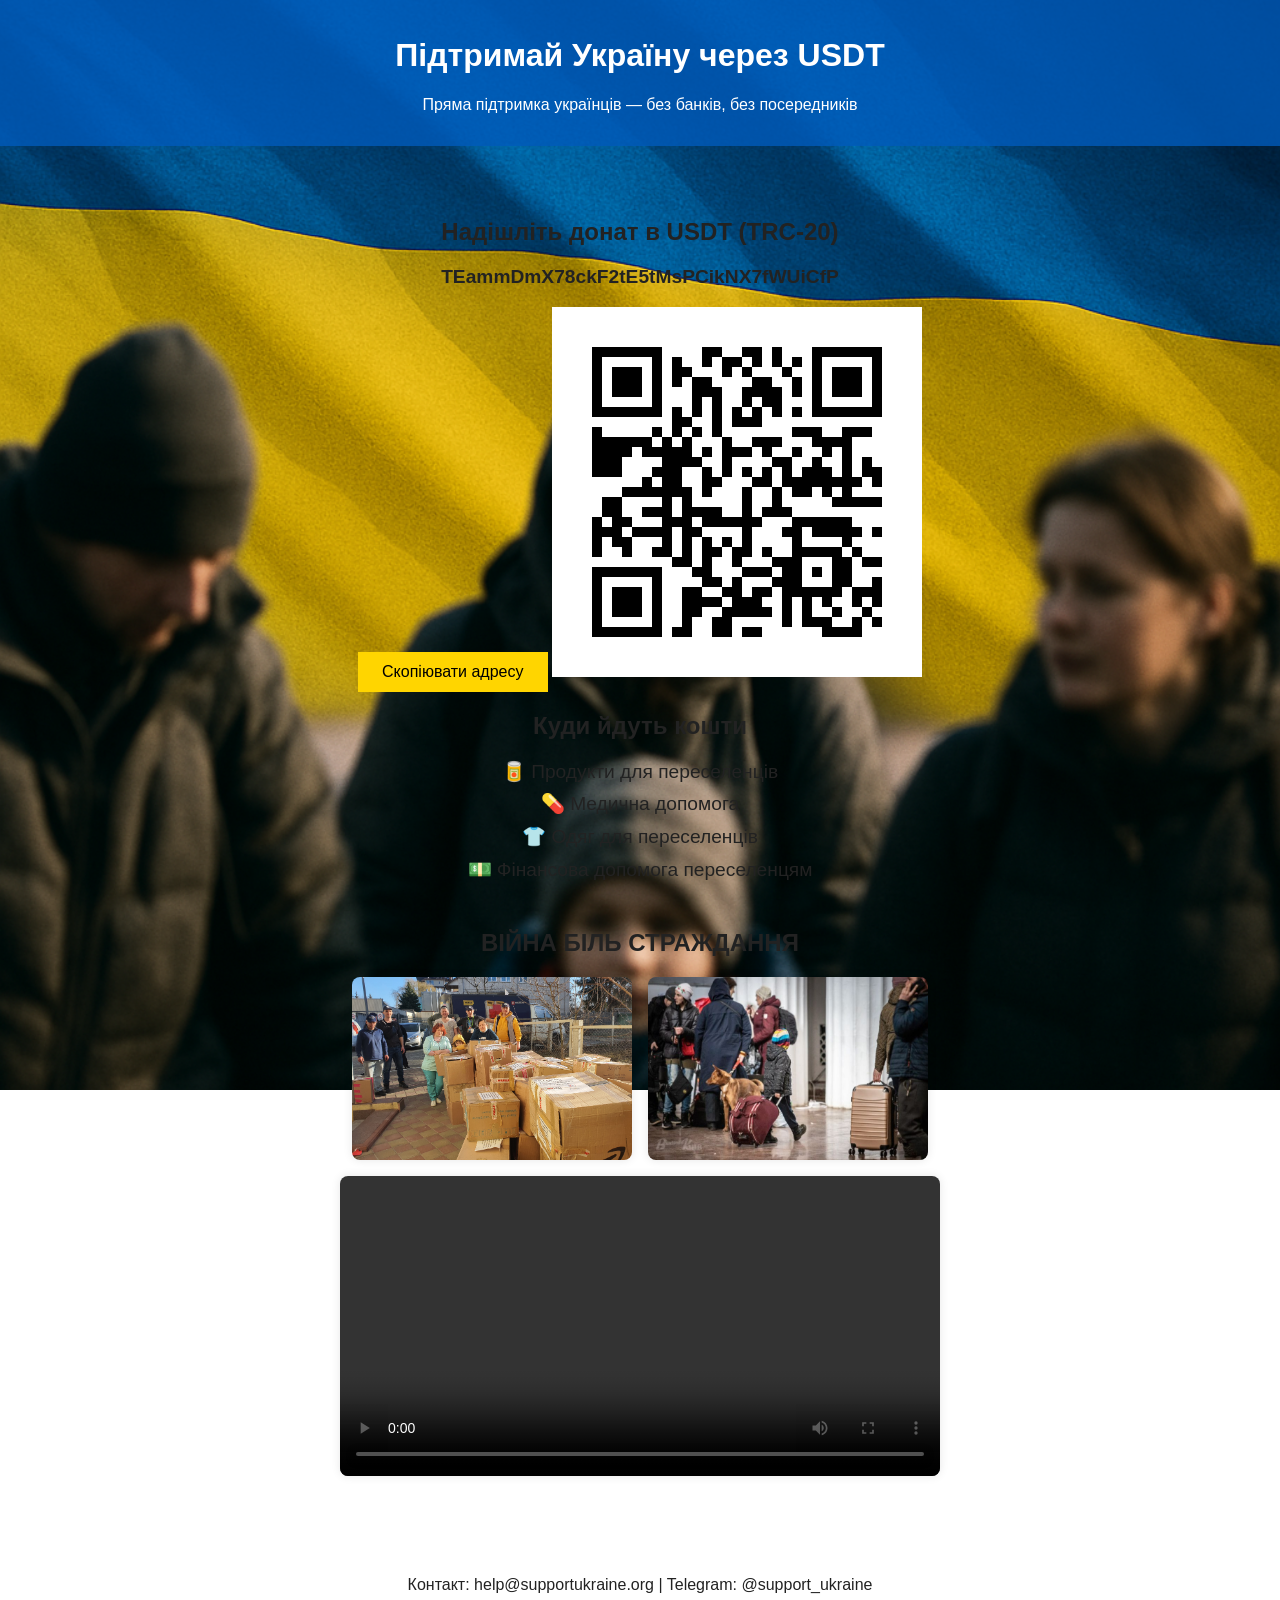
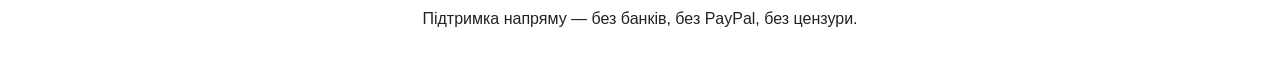
==== index.html @ 78b2850a "Add files via upload" ====
<!DOCTYPE html>
<html lang="uk">
<head>
    <meta charset="UTF-8">
    <meta name="viewport" content="width=device-width, initial-scale=1.0">
    <title>Підтримай Україну через USDT</title>
    <link rel="stylesheet" href="style.css">
</head>
<body>
    <header>
        <h1>Підтримай Україну через USDT</h1>
        <p>Пряма підтримка українців — без банків, без посередників</p>
    </header>

    <main>
        <section class="donate">
            <h2>Надішліть донат в USDT (TRC-20)</h2>
            <p class="wallet">TEammDmX78ckF2tE5tMsPCikNX7fWUiCfP</p>
            <button onclick="copyAddress()">Скопіювати адресу</button>
            <img src="usdt_qr.png" alt="USDT QR Code" class="qr">
        </section>

        <section class="uses">
            <h2>Куди йдуть кошти</h2>
            <ul>
                <li>🥫 Продукти для переселенців</li>
                <li>💊 Медична допомога</li>
                <li>👕 Одяг для переселенців</li>
                <li>💵 Фінансова допомога переселенцям</li>
            </ul>
        </section>

        <section class="media">
            <h2>ВІЙНА БІЛЬ СТРАЖДАННЯ</h2>
            <div class="gallery">
                <img src="photo1.jpg" alt="Гуманітарна допомога">
                <img src="photo2.jpg" alt="Допомога переселенцям">
            </div>
            <div class="videos">
                <video controls>
                    <source src="help1.mp4" type="video/mp4">
                    Ваш браузер не підтримує відео.
                </video>
            </div>
        </section>
    </main>

    <footer>
        <p>Контакт: help@supportukraine.org | Telegram: @support_ukraine</p>
        <p>Підтримка напряму — без банків, без PayPal, без цензури.</p>
    </footer>
</body>
</html>
---- style.css ----
body {
    font-family: sans-serif;
    margin: 0;
    padding: 0;
    background: url('ukraine_flag_bg.jpg') no-repeat center center fixed;
    background-size: cover;
    color: #222;
    text-align: center;
}

header {
    background-color: rgba(0, 91, 187, 0.8);
    color: white;
    padding: 1em;
}

main {
    padding: 2em;
    background-color: transparent;
    margin: 20px auto;
    max-width: 900px;
    border-radius: 12px;
}

.wallet {
    font-size: 1.2em;
    font-weight: bold;
    margin: 1em 0;
}
button {
    padding: 0.7em 1.5em;
    font-size: 1em;
    background-color: #FFD500;
    border: none;
    cursor: pointer;
}
.uses ul {
    list-style: none;
    padding: 0;
}
.uses li {
    margin: 0.5em 0;
    font-size: 1.2em;
}
footer {
    background-color: transparent;
    padding: 1em;
    margin-top: 2em;
}

.media {
    margin-top: 3em;
}
.gallery {
    display: flex;
    justify-content: center;
    gap: 1em;
    flex-wrap: wrap;
}
.gallery img {
    width: 280px;
    height: auto;
    border-radius: 8px;
    box-shadow: 0 0 10px rgba(0,0,0,0.1);
}
.videos video {
    margin-top: 1em;
    width: 90%;
    max-width: 600px;
    border-radius: 8px;
    box-shadow: 0 0 10px rgba(0,0,0,0.1);
}
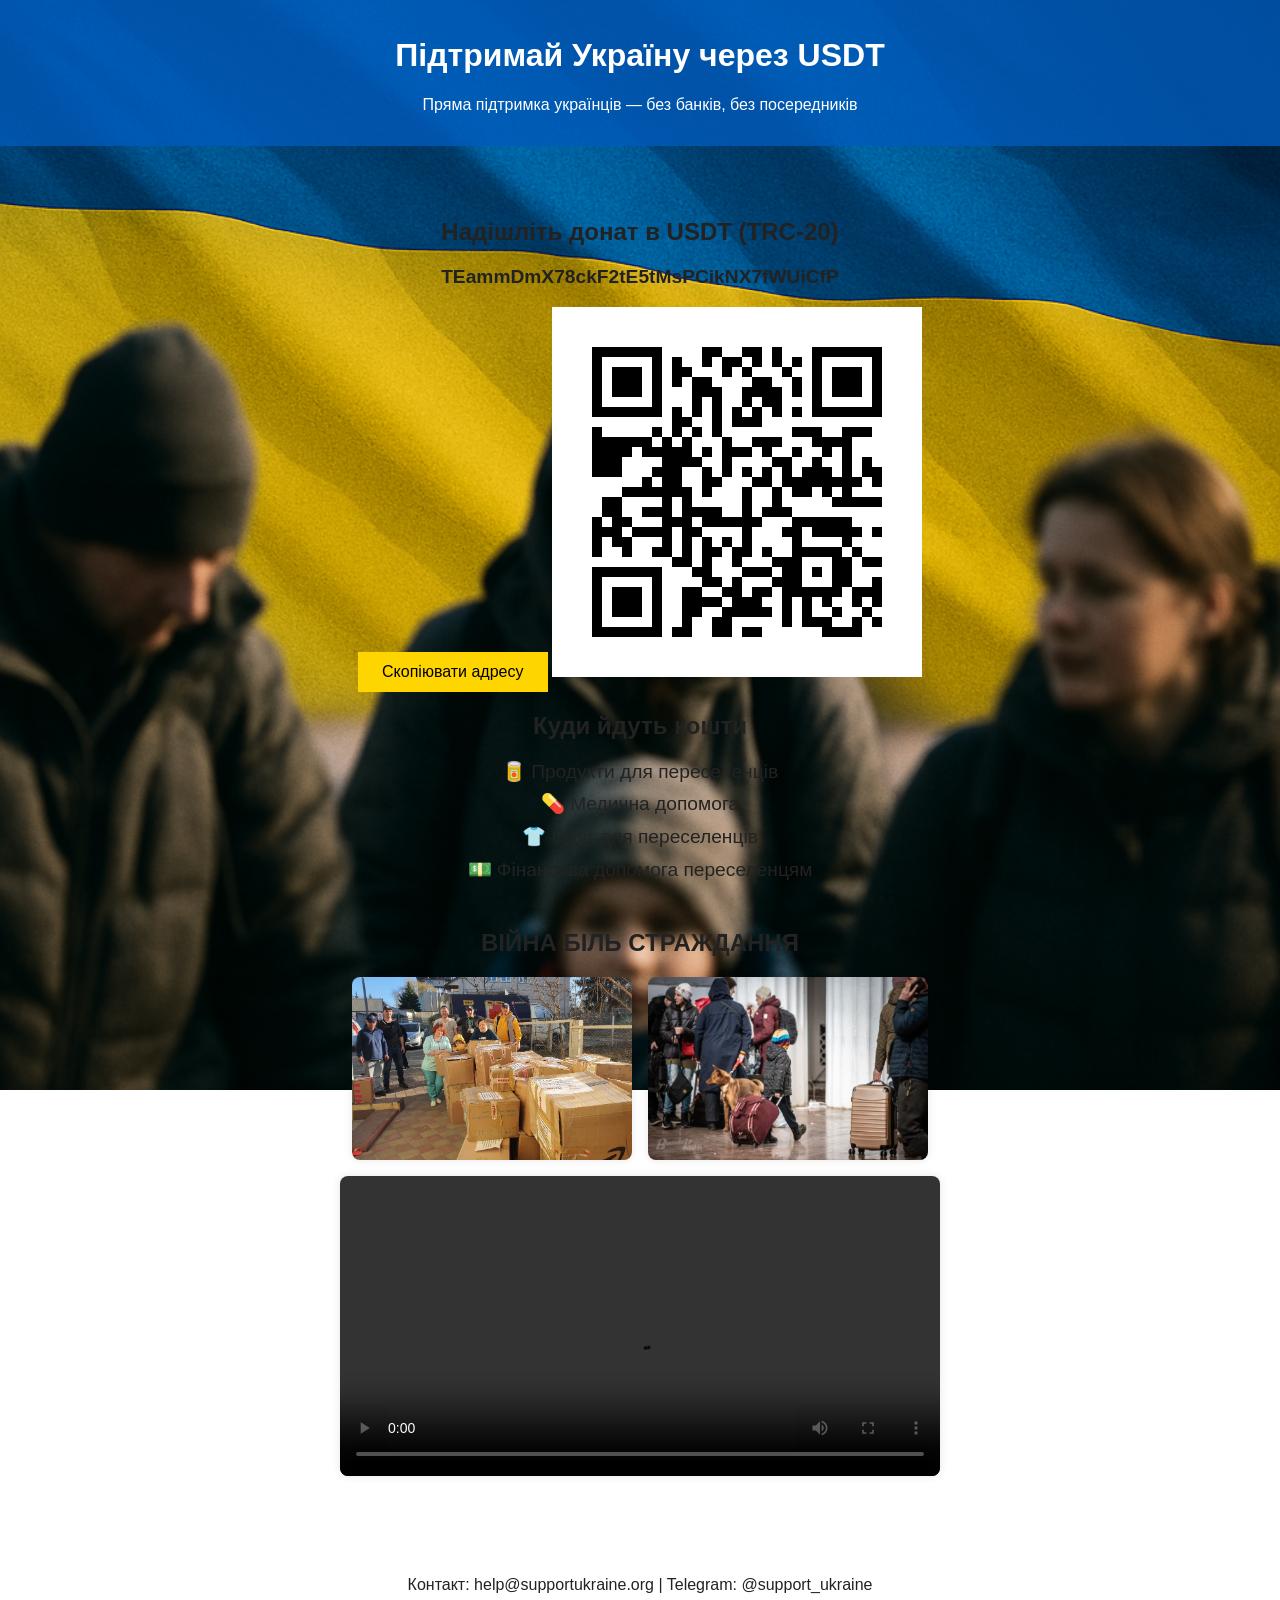
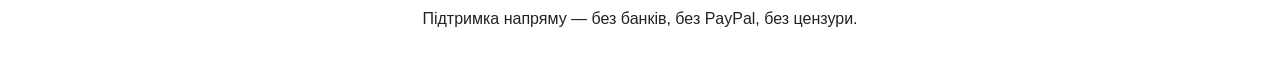
==== commit b4c30ccd: "index.html" ====
--- a/index.html
+++ b/index.html
@@ -7,7 +7,8 @@
     <title>Підтримай Україну через USDT</title>
     <link rel="stylesheet" href="style.css">
 </head>
-<body>
+<script src="script.js"></script>
+    <body>
     <header>
         <h1>Підтримай Україну через USDT</h1>
         <p>Пряма підтримка українців — без банків, без посередників</p>
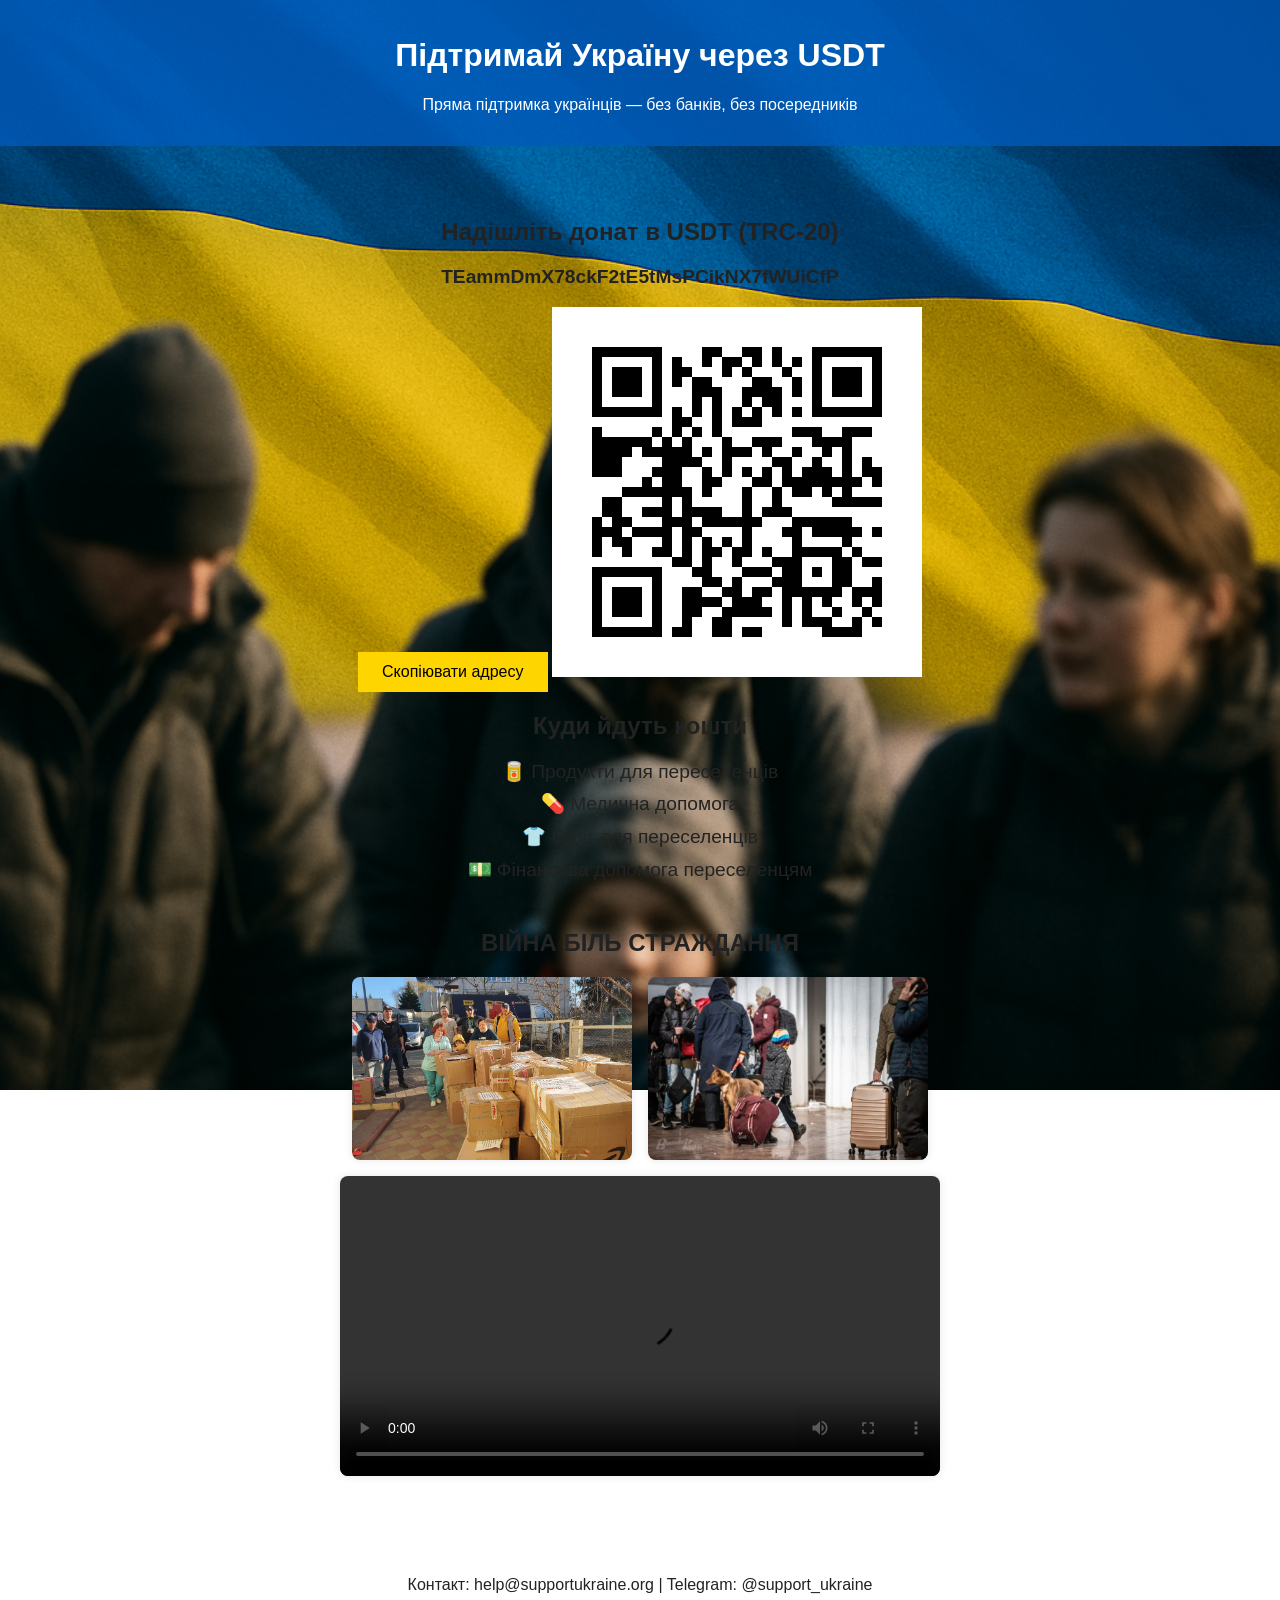
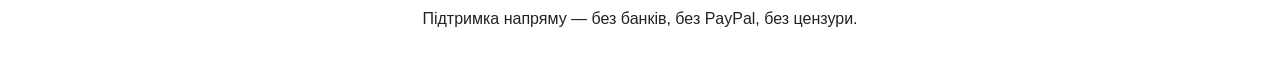
==== commit 90c145e4: "index.html" ====
--- a/index.html
+++ b/index.html
@@ -4,7 +4,9 @@
 <head>
     <meta charset="UTF-8">
     <meta name="viewport" content="width=device-width, initial-scale=1.0">
-    <title>Підтримай Україну через USDT</title>
+    <title> <meta name="keywords" content="donate, Ukraine, підтримка України, донат ЗСУ, гуманітарна допомога, допомога переселенцям, USDT, криптодонат, допомога Україні, донати в криптовалюті, волонтерство">
+<meta name="description" content="Підтримайте Україну напряму через USDT TRC-20. Донати на гуманітарну допомогу, ЗСУ, переселенців — прозоро та швидко.">
+Підтримай Україну через USDT</title>
     <link rel="stylesheet" href="style.css">
 </head>
 <script src="script.js"></script>
